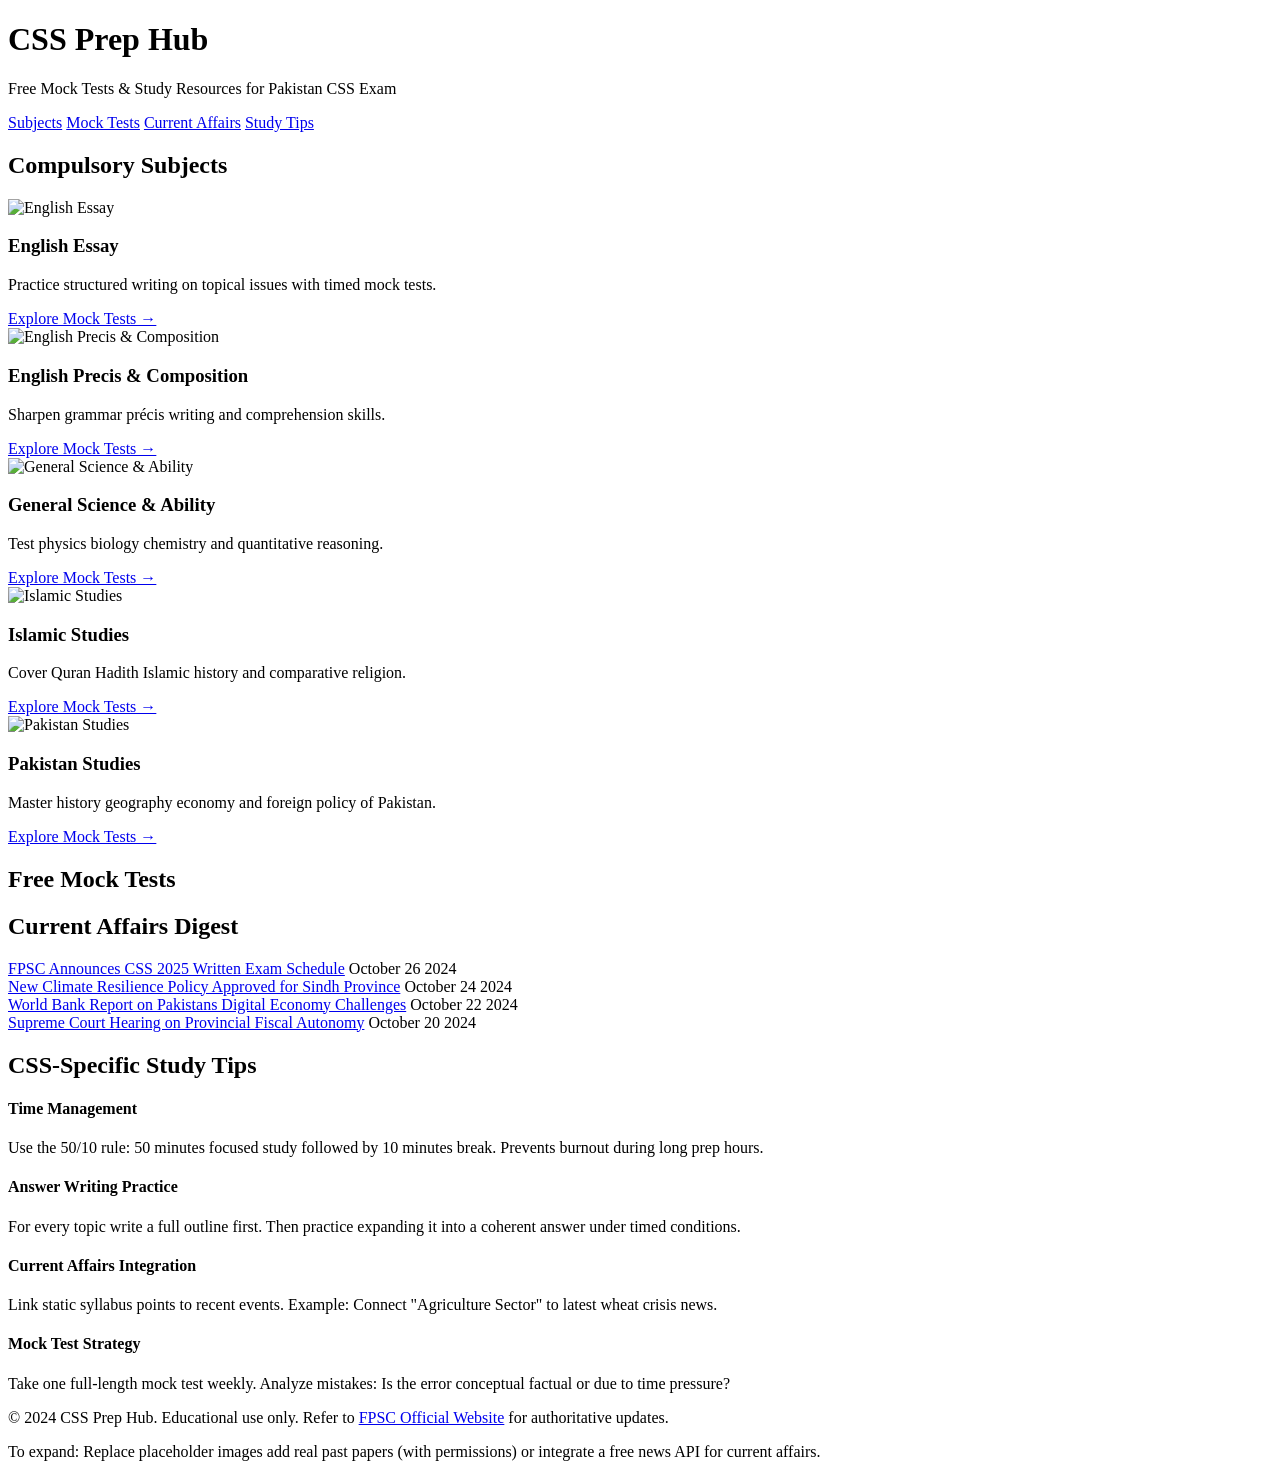
==== index.html @ 3ff67af5 "Create index.html for CSS Prep Hub website This HTML file serves as the main structure for the CSS P" ====
<!DOCTYPE html>
<html lang="en">
<head>
    <meta charset="UTF-8">
    <meta name="viewport" content="width=device-width initial-scale=1.0">
    <title>CSS Prep Hub - Pakistan</title>
    <link rel="stylesheet" href="css/style.css">
</head>
<body>
    <header>
        <h1>CSS Prep Hub</h1>
        <p>Free Mock Tests & Study Resources for Pakistan CSS Exam</p>
    </header>
    <nav>
        <a href="#subjects" class="active">Subjects</a>
        <a href="#mock-tests">Mock Tests</a>
        <a href="#affairs">Current Affairs</a>
        <a href="#tips">Study Tips</a>
    </nav>
    <main>
        <section id="subjects">
            <h2>Compulsory Subjects</h2>
            <div class="subject-grid">
                <div class="subject-card" data-subject="english-essay">
                    <img src="https://via.placeholder.com/400x180/006600/ffffff?text=English+Essay" alt="English Essay">
                    <div class="subject-card-content">
                        <h3>English Essay</h3>
                        <p>Practice structured writing on topical issues with timed mock tests.</p>
                        <a href="#" class="btn-explore">Explore Mock Tests →</a>
                    </div>
                </div>
                <div class="subject-card" data-subject="english-precis">
                    <img src="https://via.placeholder.com/400x180/006600/ffffff?text=English+Precis+%26+Composition" alt="English Precis & Composition">
                    <div class="subject-card-content">
                        <h3>English Precis & Composition</h3>
                        <p>Sharpen grammar précis writing and comprehension skills.</p>
                        <a href="#" class="btn-explore">Explore Mock Tests →</a>
                    </div>
                </div>
                <div class="subject-card" data-subject="gen-science">
                    <img src="https://via.placeholder.com/400x180/006600/ffffff?text=General+Science+%26+Ability" alt="General Science & Ability">
                    <div class="subject-card-content">
                        <h3>General Science & Ability</h3>
                        <p>Test physics biology chemistry and quantitative reasoning.</p>
                        <a href="#" class="btn-explore">Explore Mock Tests →</a>
                    </div>
                </div>
                <div class="subject-card" data-subject="islamic-studies">
                    <img src="https://via.placeholder.com/400x180/006600/ffffff?text=Islamic+Studies" alt="Islamic Studies">
                    <div class="subject-card-content">
                        <h3>Islamic Studies</h3>
                        <p>Cover Quran Hadith Islamic history and comparative religion.</p>
                        <a href="#" class="btn-explore">Explore Mock Tests →</a>
                    </div>
                </div>
                <div class="subject-card" data-subject="pak-studies">
                    <img src="https://via.placeholder.com/400x180/006600/ffffff?text=Pakistan+Studies" alt="Pakistan Studies">
                    <div class="subject-card-content">
                        <h3>Pakistan Studies</h3>
                        <p>Master history geography economy and foreign policy of Pakistan.</p>
                        <a href="#" class="btn-explore">Explore Mock Tests →</a>
                    </div>
                </div>
            </div>
        </section>

        <section id="mock-tests">
            <h2>Free Mock Tests</h2>
            <div id="test-container">
                <!-- Test interface will load here via JavaScript -->
            </div>
        </section>

        <section id="affairs">
            <h2>Current Affairs Digest</h2>
            <div class="news-feed">
                <div class="news-item">
                    <a href="#" target="_blank" rel="noopener">FPSC Announces CSS 2025 Written Exam Schedule</a>
                    <time datetime="2024-10-26">October 26 2024</time>
                </div>
                <div class="news-item">
                    <a href="#" target="_blank" rel="noopener">New Climate Resilience Policy Approved for Sindh Province</a>
                    <time datetime="2024-10-24">October 24 2024</time>
                </div>
                <div class="news-item">
                    <a href="#" target="_blank" rel="noopener">World Bank Report on Pakistans Digital Economy Challenges</a>
                    <time datetime="2024-10-22">October 22 2024</time>
                </div>
                <div class="news-item">
                    <a href="#" target="_blank" rel="noopener">Supreme Court Hearing on Provincial Fiscal Autonomy</a>
                    <time datetime="2024-10-20">October 20 2024</time>
                </div>
            </div>
        </section>

        <section id="tips">
            <h2>CSS-Specific Study Tips</h2>
            <div class="tips-grid">
                <div class="tip-card">
                    <h4>Time Management</h4>
                    <p>Use the 50/10 rule: 50 minutes focused study followed by 10 minutes break. Prevents burnout during long prep hours.</p>
                </div>
                <div class="tip-card">
                    <h4>Answer Writing Practice</h4>
                    <p>For every topic write a full outline first. Then practice expanding it into a coherent answer under timed conditions.</p>
                </div>
                <div class="tip-card">
                    <h4>Current Affairs Integration</h4>
                    <p>Link static syllabus points to recent events. Example: Connect "Agriculture Sector" to latest wheat crisis news.</p>
                </div>
                <div class="tip-card">
                    <h4>Mock Test Strategy</h4>
                    <p>Take one full-length mock test weekly. Analyze mistakes: Is the error conceptual factual or due to time pressure?</p>
                </div>
            </div>
        </section>
    </main>
    <footer>
        <p>&copy; 2024 CSS Prep Hub. Educational use only. Refer to <a href="https://www.fpsc.gov.pk" target="_blank" rel="noopener">FPSC Official Website</a> for authoritative updates.</p>
        <p>To expand: Replace placeholder images add real past papers (with permissions) or integrate a free news API for current affairs.</p>
    </footer>
    <script src="js/script.js"></script>
</body>
</html>
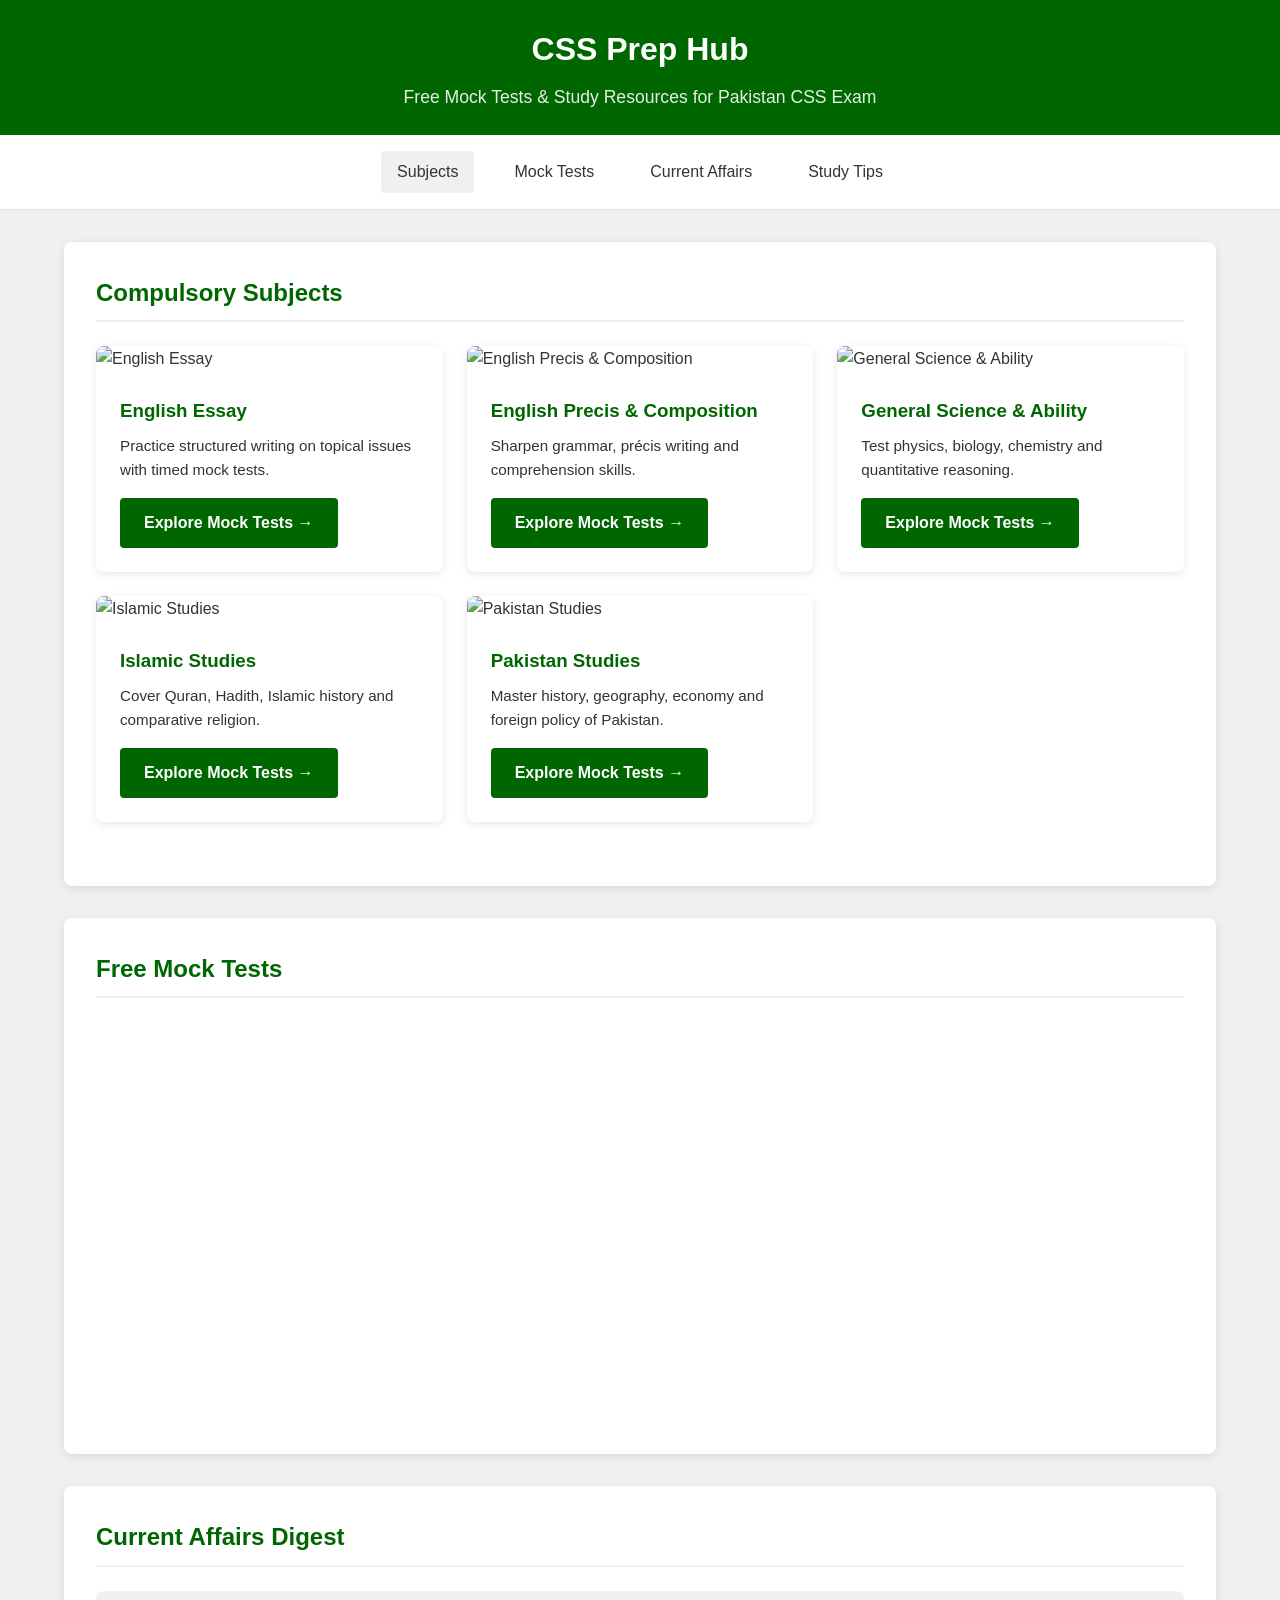
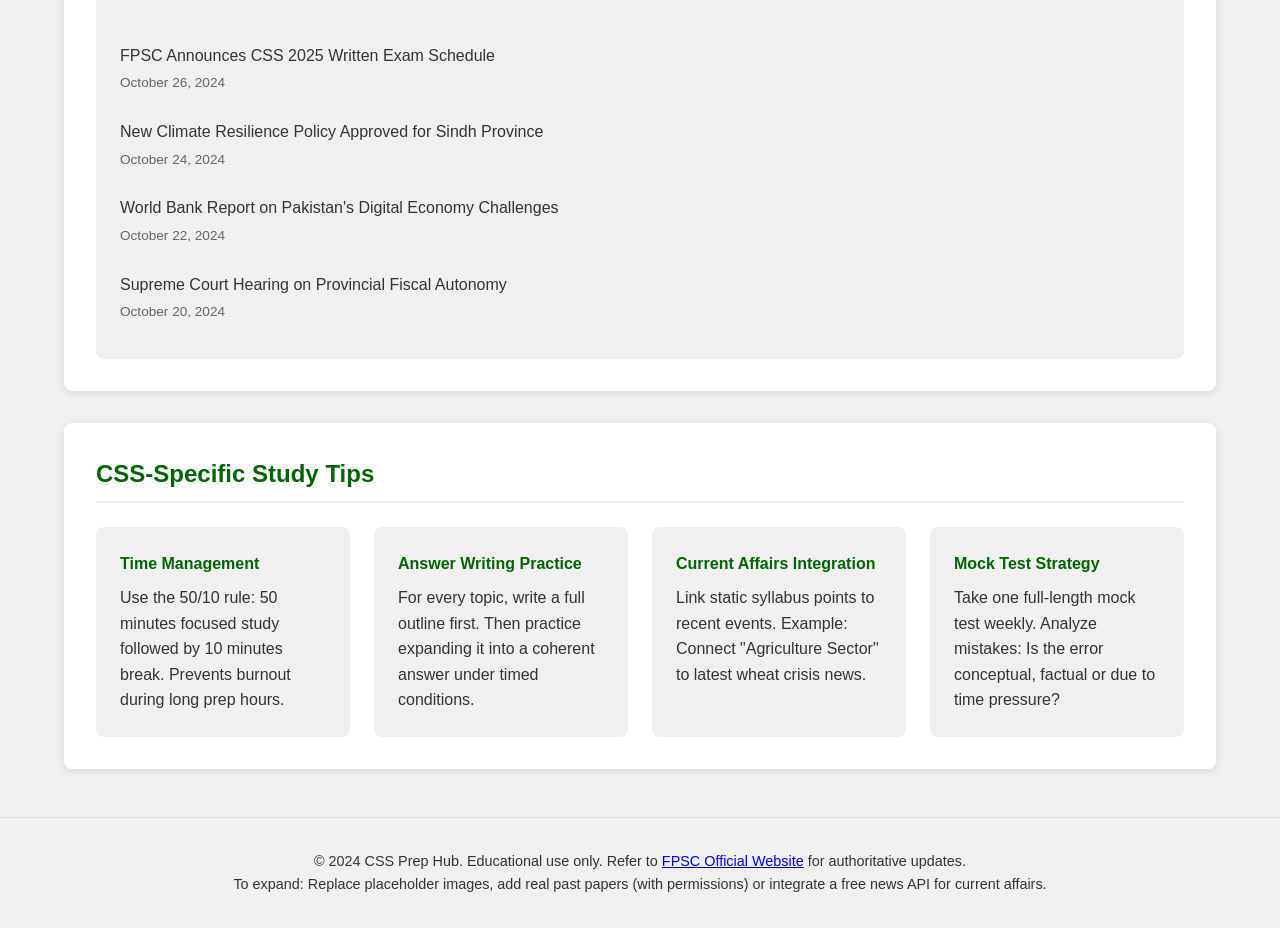
==== commit f43c9d53: "Fix HTML syntax and file paths" ====
--- a/index.html
+++ b/index.html
@@ -1,124 +1,126 @@
-<!DOCTYPE html>
-<html lang="en">
-<head>
-    <meta charset="UTF-8">
-    <meta name="viewport" content="width=device-width initial-scale=1.0">
-    <title>CSS Prep Hub - Pakistan</title>
-    <link rel="stylesheet" href="css/style.css">
-</head>
-<body>
-    <header>
-        <h1>CSS Prep Hub</h1>
-        <p>Free Mock Tests & Study Resources for Pakistan CSS Exam</p>
-    </header>
-    <nav>
-        <a href="#subjects" class="active">Subjects</a>
-        <a href="#mock-tests">Mock Tests</a>
-        <a href="#affairs">Current Affairs</a>
-        <a href="#tips">Study Tips</a>
-    </nav>
-    <main>
-        <section id="subjects">
-            <h2>Compulsory Subjects</h2>
-            <div class="subject-grid">
-                <div class="subject-card" data-subject="english-essay">
-                    <img src="https://via.placeholder.com/400x180/006600/ffffff?text=English+Essay" alt="English Essay">
-                    <div class="subject-card-content">
-                        <h3>English Essay</h3>
-                        <p>Practice structured writing on topical issues with timed mock tests.</p>
-                        <a href="#" class="btn-explore">Explore Mock Tests →</a>
-                    </div>
-                </div>
-                <div class="subject-card" data-subject="english-precis">
-                    <img src="https://via.placeholder.com/400x180/006600/ffffff?text=English+Precis+%26+Composition" alt="English Precis & Composition">
-                    <div class="subject-card-content">
-                        <h3>English Precis & Composition</h3>
-                        <p>Sharpen grammar précis writing and comprehension skills.</p>
-                        <a href="#" class="btn-explore">Explore Mock Tests →</a>
-                    </div>
-                </div>
-                <div class="subject-card" data-subject="gen-science">
-                    <img src="https://via.placeholder.com/400x180/006600/ffffff?text=General+Science+%26+Ability" alt="General Science & Ability">
-                    <div class="subject-card-content">
-                        <h3>General Science & Ability</h3>
-                        <p>Test physics biology chemistry and quantitative reasoning.</p>
-                        <a href="#" class="btn-explore">Explore Mock Tests →</a>
-                    </div>
-                </div>
-                <div class="subject-card" data-subject="islamic-studies">
-                    <img src="https://via.placeholder.com/400x180/006600/ffffff?text=Islamic+Studies" alt="Islamic Studies">
-                    <div class="subject-card-content">
-                        <h3>Islamic Studies</h3>
-                        <p>Cover Quran Hadith Islamic history and comparative religion.</p>
-                        <a href="#" class="btn-explore">Explore Mock Tests →</a>
-                    </div>
-                </div>
-                <div class="subject-card" data-subject="pak-studies">
-                    <img src="https://via.placeholder.com/400x180/006600/ffffff?text=Pakistan+Studies" alt="Pakistan Studies">
-                    <div class="subject-card-content">
-                        <h3>Pakistan Studies</h3>
-                        <p>Master history geography economy and foreign policy of Pakistan.</p>
-                        <a href="#" class="btn-explore">Explore Mock Tests →</a>
-                    </div>
-                </div>
-            </div>
-        </section>
-
-        <section id="mock-tests">
-            <h2>Free Mock Tests</h2>
-            <div id="test-container">
-                <!-- Test interface will load here via JavaScript -->
-            </div>
-        </section>
-
-        <section id="affairs">
-            <h2>Current Affairs Digest</h2>
-            <div class="news-feed">
-                <div class="news-item">
-                    <a href="#" target="_blank" rel="noopener">FPSC Announces CSS 2025 Written Exam Schedule</a>
-                    <time datetime="2024-10-26">October 26 2024</time>
-                </div>
-                <div class="news-item">
-                    <a href="#" target="_blank" rel="noopener">New Climate Resilience Policy Approved for Sindh Province</a>
-                    <time datetime="2024-10-24">October 24 2024</time>
-                </div>
-                <div class="news-item">
-                    <a href="#" target="_blank" rel="noopener">World Bank Report on Pakistans Digital Economy Challenges</a>
-                    <time datetime="2024-10-22">October 22 2024</time>
-                </div>
-                <div class="news-item">
-                    <a href="#" target="_blank" rel="noopener">Supreme Court Hearing on Provincial Fiscal Autonomy</a>
-                    <time datetime="2024-10-20">October 20 2024</time>
-                </div>
-            </div>
-        </section>
-
-        <section id="tips">
-            <h2>CSS-Specific Study Tips</h2>
-            <div class="tips-grid">
-                <div class="tip-card">
-                    <h4>Time Management</h4>
-                    <p>Use the 50/10 rule: 50 minutes focused study followed by 10 minutes break. Prevents burnout during long prep hours.</p>
-                </div>
-                <div class="tip-card">
-                    <h4>Answer Writing Practice</h4>
-                    <p>For every topic write a full outline first. Then practice expanding it into a coherent answer under timed conditions.</p>
-                </div>
-                <div class="tip-card">
-                    <h4>Current Affairs Integration</h4>
-                    <p>Link static syllabus points to recent events. Example: Connect "Agriculture Sector" to latest wheat crisis news.</p>
-                </div>
-                <div class="tip-card">
-                    <h4>Mock Test Strategy</h4>
-                    <p>Take one full-length mock test weekly. Analyze mistakes: Is the error conceptual factual or due to time pressure?</p>
-                </div>
-            </div>
-        </section>
-    </main>
-    <footer>
-        <p>&copy; 2024 CSS Prep Hub. Educational use only. Refer to <a href="https://www.fpsc.gov.pk" target="_blank" rel="noopener">FPSC Official Website</a> for authoritative updates.</p>
-        <p>To expand: Replace placeholder images add real past papers (with permissions) or integrate a free news API for current affairs.</p>
-    </footer>
-    <script src="js/script.js"></script>
-</body>
-</html>
+<!DOCTYPE html>
+<html lang="en">
+<head>
+    <meta charset="UTF-8">
+    <meta name="viewport" content="width=device-width, initial-scale=1.0">
+    <title>CSS Prep Hub - Pakistan</title>
+    <link rel="stylesheet" href="style.css">
+</head>
+<body>
+    <header>
+        <h1>CSS Prep Hub</h1>
+        <p>Free Mock Tests & Study Resources for Pakistan CSS Exam</p>
+    </header>
+    <nav>
+        <a href="#subjects" class="active">Subjects</a>
+        <a href="#mock-tests">Mock Tests</a>
+        <a href="#affairs">Current Affairs</a>
+        <a href="#tips">Study Tips</a>
+    </nav>
+    <main>
+        <section id="subjects" class="feature-section">
+            <h2>Compulsory Subjects</h2>
+            <div class="subject-grid">
+                <div class="subject-card" data-subject="english-essay">
+                    <img src="https://via.placeholder.com/400x180/006600/ffffff?text=English+Essay" alt="English Essay">
+                    <div class="subject-card-content">
+                        <h3>English Essay</h3>
+                        <p>Practice structured writing on topical issues with timed mock tests.</p>
+                        <a href="#" class="btn-explore">Explore Mock Tests →</a>
+                    </div>
+                </div>
+                <div class="subject-card" data-subject="english-precis">
+                    <img src="https://via.placeholder.com/400x180/006600/ffffff?text=English+Precis+%26+Composition" alt="English Precis & Composition">
+                    <div class="subject-card-content">
+                        <h3>English Precis & Composition</h3>
+                        <p>Sharpen grammar, précis writing and comprehension skills.</p>
+                        <a href="#" class="btn-explore">Explore Mock Tests →</a>
+                    </div>
+                </div>
+                <div class="subject-card" data-subject="gen-science">
+                    <img src="https://via.placeholder.com/400x180/006600/ffffff?text=General+Science+%26+Ability" alt="General Science & Ability">
+                    <div class="subject-card-content">
+                        <h3>General Science & Ability</h3>
+                        <p>Test physics, biology, chemistry and quantitative reasoning.</p>
+                        <a href="#" class="btn-explore">Explore Mock Tests →</a>
+                    </div>
+                </div>
+                <div class="subject-card" data-subject="islamic-studies">
+                    <img src="https://via.placeholder.com/400x180/006600/ffffff?text=Islamic+Studies" alt="Islamic Studies">
+                    <div class="subject-card-content">
+                        <h3>Islamic Studies</h3>
+                        <p>Cover Quran, Hadith, Islamic history and comparative religion.</p>
+                        <a href="#" class="btn-explore">Explore Mock Tests →</a>
+                    </div>
+                </div>
+                <div class="subject-card" data-subject="pak-studies">
+                    <img src="https://via.placeholder.com/400x180/006600/ffffff?text=Pakistan+Studies" alt="Pakistan Studies">
+                    <div class="subject-card-content">
+                        <h3>Pakistan Studies</h3>
+                        <p>Master history, geography, economy and foreign policy of Pakistan.</p>
+                        <a href="#" class="btn-explore">Explore Mock Tests →</a>
+                    </div>
+                </div>
+            </div>
+        </section>
+
+        <section id="mock-tests" class="feature-section">
+            <h2>Free Mock Tests</h2>
+            <div id="test-container">
+                <!-- Test interface will load here via JavaScript -->
+            </div>
+        </section>
+
+        <section id="affairs" class="feature-section">
+            <h2>Current Affairs Digest</h2>
+            <div class="current-affairs">
+                <div class="news-feed">
+                    <div class="news-item">
+                        <a href="#" target="_blank" rel="noopener">FPSC Announces CSS 2025 Written Exam Schedule</a>
+                        <time datetime="2024-10-26">October 26, 2024</time>
+                    </div>
+                    <div class="news-item">
+                        <a href="#" target="_blank" rel="noopener">New Climate Resilience Policy Approved for Sindh Province</a>
+                        <time datetime="2024-10-24">October 24, 2024</time>
+                    </div>
+                    <div class="news-item">
+                        <a href="#" target="_blank" rel="noopener">World Bank Report on Pakistan's Digital Economy Challenges</a>
+                        <time datetime="2024-10-22">October 22, 2024</time>
+                    </div>
+                    <div class="news-item">
+                        <a href="#" target="_blank" rel="noopener">Supreme Court Hearing on Provincial Fiscal Autonomy</a>
+                        <time datetime="2024-10-20">October 20, 2024</time>
+                    </div>
+                </div>
+            </div>
+        </section>
+
+        <section id="tips" class="feature-section">
+            <h2>CSS-Specific Study Tips</h2>
+            <div class="tips-grid">
+                <div class="tip-card">
+                    <h4>Time Management</h4>
+                    <p>Use the 50/10 rule: 50 minutes focused study followed by 10 minutes break. Prevents burnout during long prep hours.</p>
+                </div>
+                <div class="tip-card">
+                    <h4>Answer Writing Practice</h4>
+                    <p>For every topic, write a full outline first. Then practice expanding it into a coherent answer under timed conditions.</p>
+                </div>
+                <div class="tip-card">
+                    <h4>Current Affairs Integration</h4>
+                    <p>Link static syllabus points to recent events. Example: Connect "Agriculture Sector" to latest wheat crisis news.</p>
+                </div>
+                <div class="tip-card">
+                    <h4>Mock Test Strategy</h4>
+                    <p>Take one full-length mock test weekly. Analyze mistakes: Is the error conceptual, factual or due to time pressure?</p>
+                </div>
+            </div>
+        </section>
+    </main>
+    <footer>
+        <p>&copy; 2024 CSS Prep Hub. Educational use only. Refer to <a href="https://www.fpsc.gov.pk" target="_blank" rel="noopener">FPSC Official Website</a> for authoritative updates.</p>
+        <p>To expand: Replace placeholder images, add real past papers (with permissions) or integrate a free news API for current affairs.</p>
+    </footer>
+    <script src="script.js"></script>
+</body>
+</html>
--- a/style.css
+++ b/style.css
@@ -0,0 +1,286 @@
+:root {
+    --pak-green: #006600;
+    --pak-white: #ffffff;
+    --pak-gray: #f0f0f0;
+    --pak-dark: #333333;
+    --pak-accent: #ffcc00;
+    --pak-light-gray: #e0e0e0;
+}
+
+* {
+    margin: 0;
+    padding: 0;
+    box-sizing: border-box;
+    font-family: 'Segoe UI', Tahoma, Geneva, Verdana, sans-serif;
+}
+
+body {
+    background-color: var(--pak-gray);
+    color: var(--pak-dark);
+    line-height: 1.6;
+}
+
+header {
+    background-color: var(--pak-green);
+    color: var(--pak-white);
+    padding: 1.5rem;
+    text-align: center;
+    box-shadow: 0 2px 5px rgba(0, 0, 0, 0.1);
+}
+
+header h1 {
+    font-size: 2rem;
+    margin-bottom: 0.5rem;
+}
+
+header p {
+    font-size: 1.1rem;
+    opacity: 0.9;
+}
+
+nav {
+    background-color: var(--pak-white);
+    padding: 1rem;
+    display: flex;
+    justify-content: center;
+    gap: 1.5rem;
+    border-bottom: 1px solid var(--pak-light-gray);
+    position: sticky;
+    top: 0;
+    z-index: 100;
+}
+
+nav a {
+    color: var(--pak-dark);
+    text-decoration: none;
+    font-weight: 500;
+    padding: 0.5rem 1rem;
+    border-radius: 4px;
+    transition: background 0.3s;
+}
+
+nav a:hover,
+nav a.active {
+    background-color: var(--pak-gray);
+}
+
+main {
+    max-width: 1200px;
+    margin: 2rem auto;
+    padding: 0 1.5rem;
+}
+
+.subject-grid {
+    display: grid;
+    grid-template-columns: repeat(auto-fill, minmax(280px, 1fr));
+    gap: 1.5rem;
+    margin-bottom: 2rem;
+}
+
+.subject-card {
+    background: var(--pak-white);
+    border-radius: 8px;
+    box-shadow: 0 2px 8px rgba(0, 0, 0, 0.1);
+    overflow: hidden;
+    transition: transform 0.3s, box-shadow 0.3s;
+}
+
+.subject-card:hover {
+    transform: translateY(-5px);
+    box-shadow: 0 4px 12px rgba(0, 0, 0, 0.15);
+}
+
+.subject-card img {
+    width: 100%;
+    height: 180px;
+    object-fit: cover;
+}
+
+.subject-card-content {
+    padding: 1.5rem;
+}
+
+.subject-card-content h3 {
+    color: var(--pak-green);
+    margin-bottom: 0.5rem;
+}
+
+.subject-card-content p {
+    color: var(--pak-dark);
+    font-size: 0.95rem;
+    margin-bottom: 1rem;
+    min-height: 48px;
+}
+
+.btn-explore {
+    display: inline-block;
+    background: var(--pak-green);
+    color: var(--pak-white);
+    padding: 0.75rem 1.5rem;
+    border-radius: 4px;
+    text-decoration: none;
+    font-weight: 600;
+    transition: background 0.3s;
+}
+
+.btn-explore:hover {
+    background: #004d00;
+}
+
+.feature-section {
+    background: var(--pak-white);
+    border-radius: 8px;
+    padding: 2rem;
+    margin-bottom: 2rem;
+    box-shadow: 0 2px 8px rgba(0, 0, 0, 0.1);
+}
+
+.feature-section h2 {
+    color: var(--pak-green);
+    margin-bottom: 1.5rem;
+    padding-bottom: 0.5rem;
+    border-bottom: 2px solid var(--pak-gray);
+}
+
+#test-container {
+    margin-top: 1.5rem;
+    min-height: 400px;
+}
+
+.timer-display {
+    font-size: 2.5rem;
+    font-weight: bold;
+    color: var(--pak-green);
+    text-align: center;
+    margin: 1rem 0;
+    min-height: 3rem;
+}
+
+.paper-controls {
+    display: flex;
+    justify-content: center;
+    gap: 1rem;
+    flex-wrap: wrap;
+    margin-top: 1rem;
+}
+
+.paper-controls button {
+    background: var(--pak-green);
+    color: var(--pak-white);
+    border: none;
+    padding: 0.75rem 1.5rem;
+    border-radius: 4px;
+    cursor: pointer;
+    font-weight: 600;
+    transition: background 0.3s;
+}
+
+.paper-controls button:hover:not(:disabled) {
+    background: #004d00;
+}
+
+.paper-controls button:disabled {
+    background: #cccccc;
+    cursor: not-allowed;
+}
+
+#essay-area {
+    margin-top: 1.5rem;
+    display: none;
+}
+
+#essay-input {
+    width: 100%;
+    padding: 1rem;
+    border: 1px solid var(--pak-light-gray);
+    border-radius: 4px;
+    font-size: 1rem;
+    min-height: 150px;
+    resize: vertical;
+}
+
+#word-count {
+    text-align: right;
+    margin-top: 0.5rem;
+    font-size: 0.9rem;
+    color: #666;
+}
+
+.current-affairs {
+    background: var(--pak-gray);
+    padding: 1.5rem;
+    border-radius: 8px;
+    margin-top: 1rem;
+}
+
+.news-feed {
+    margin-top: 1rem;
+}
+
+.news-item {
+    padding: 0.75rem 0;
+    border-bottom: 1px solid #eee;
+}
+
+.news-item:last-child {
+    border-bottom: none;
+}
+
+.news-item a {
+    color: var(--pak-dark);
+    text-decoration: none;
+}
+
+.news-item a:hover {
+    text-decoration: underline;
+}
+
+.news-item time {
+    display: block;
+    font-size: 0.85rem;
+    color: #666;
+    margin-top: 0.25rem;
+}
+
+.tips-grid {
+    display: grid;
+    grid-template-columns: repeat(auto-fill, minmax(250px, 1fr));
+    gap: 1.5rem;
+    margin-top: 1.5rem;
+}
+
+.tip-card {
+    background: var(--pak-gray);
+    padding: 1.5rem;
+    border-radius: 8px;
+}
+
+.tip-card h4 {
+    color: var(--pak-green);
+    margin-bottom: 0.5rem;
+}
+
+footer {
+    text-align: center;
+    padding: 2rem;
+    color: var(--pak-dark);
+    font-size: 0.9rem;
+    border-top: 1px solid var(--pak-light-gray);
+    margin-top: 3rem;
+}
+
+@media (max-width: 768px) {
+    nav {
+        flex-wrap: wrap;
+    }
+    nav a {
+        flex: 1 1 120px;
+        text-align: center;
+    }
+    .subject-grid {
+        grid-template-columns: 1fr;
+    }
+    .tips-grid {
+        grid-template-columns: 1fr;
+    }
+}
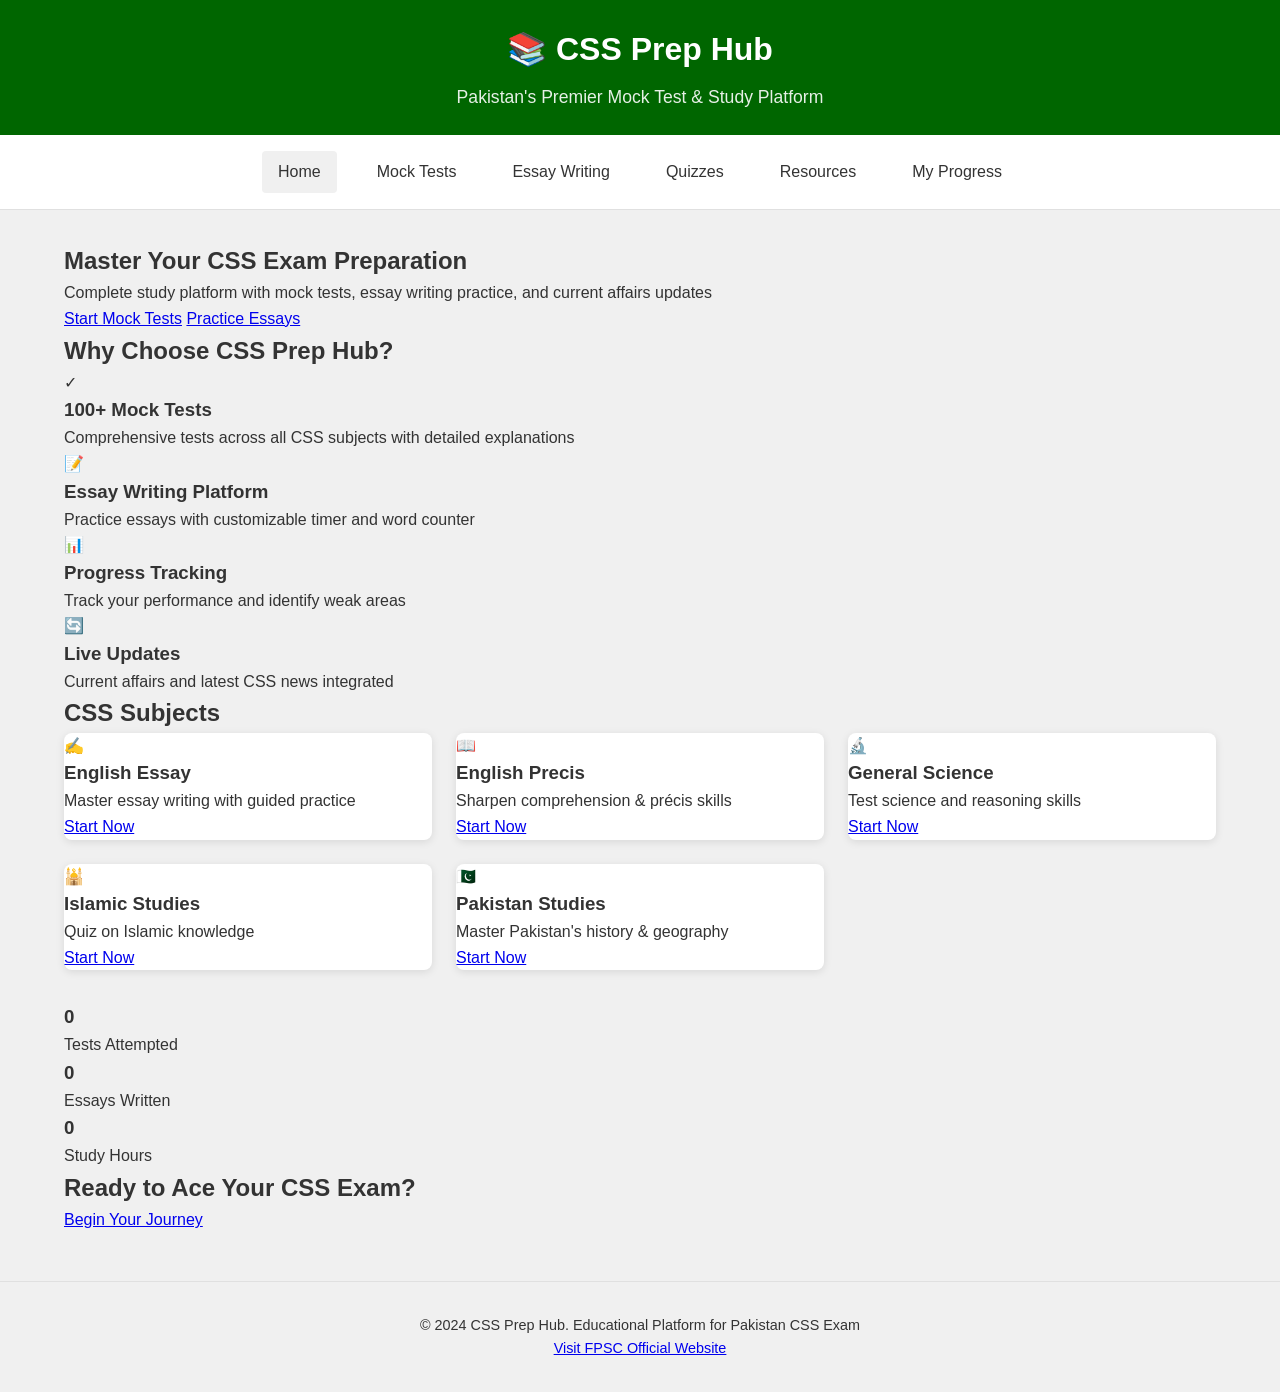
==== commit b8c61737: "Refactor to professional multi-page home page with new navigation" ====
--- a/index.html
+++ b/index.html
@@ -8,119 +8,126 @@
 </head>
 <body>
     <header>
-        <h1>CSS Prep Hub</h1>
-        <p>Free Mock Tests & Study Resources for Pakistan CSS Exam</p>
+        <div class="header-container">
+            <h1>📚 CSS Prep Hub</h1>
+            <p>Pakistan's Premier Mock Test & Study Platform</p>
+        </div>
     </header>
+
     <nav>
-        <a href="#subjects" class="active">Subjects</a>
-        <a href="#mock-tests">Mock Tests</a>
-        <a href="#affairs">Current Affairs</a>
-        <a href="#tips">Study Tips</a>
+        <a href="index.html" class="active">Home</a>
+        <a href="mock-tests.html">Mock Tests</a>
+        <a href="essay-writing.html">Essay Writing</a>
+        <a href="quiz.html">Quizzes</a>
+        <a href="resources.html">Resources</a>
+        <a href="history.html">My Progress</a>
     </nav>
+
     <main>
-        <section id="subjects" class="feature-section">
-            <h2>Compulsory Subjects</h2>
-            <div class="subject-grid">
-                <div class="subject-card" data-subject="english-essay">
-                    <img src="https://via.placeholder.com/400x180/006600/ffffff?text=English+Essay" alt="English Essay">
-                    <div class="subject-card-content">
-                        <h3>English Essay</h3>
-                        <p>Practice structured writing on topical issues with timed mock tests.</p>
-                        <a href="#" class="btn-explore">Explore Mock Tests →</a>
-                    </div>
-                </div>
-                <div class="subject-card" data-subject="english-precis">
-                    <img src="https://via.placeholder.com/400x180/006600/ffffff?text=English+Precis+%26+Composition" alt="English Precis & Composition">
-                    <div class="subject-card-content">
-                        <h3>English Precis & Composition</h3>
-                        <p>Sharpen grammar, précis writing and comprehension skills.</p>
-                        <a href="#" class="btn-explore">Explore Mock Tests →</a>
-                    </div>
-                </div>
-                <div class="subject-card" data-subject="gen-science">
-                    <img src="https://via.placeholder.com/400x180/006600/ffffff?text=General+Science+%26+Ability" alt="General Science & Ability">
-                    <div class="subject-card-content">
-                        <h3>General Science & Ability</h3>
-                        <p>Test physics, biology, chemistry and quantitative reasoning.</p>
-                        <a href="#" class="btn-explore">Explore Mock Tests →</a>
-                    </div>
-                </div>
-                <div class="subject-card" data-subject="islamic-studies">
-                    <img src="https://via.placeholder.com/400x180/006600/ffffff?text=Islamic+Studies" alt="Islamic Studies">
-                    <div class="subject-card-content">
-                        <h3>Islamic Studies</h3>
-                        <p>Cover Quran, Hadith, Islamic history and comparative religion.</p>
-                        <a href="#" class="btn-explore">Explore Mock Tests →</a>
-                    </div>
-                </div>
-                <div class="subject-card" data-subject="pak-studies">
-                    <img src="https://via.placeholder.com/400x180/006600/ffffff?text=Pakistan+Studies" alt="Pakistan Studies">
-                    <div class="subject-card-content">
-                        <h3>Pakistan Studies</h3>
-                        <p>Master history, geography, economy and foreign policy of Pakistan.</p>
-                        <a href="#" class="btn-explore">Explore Mock Tests →</a>
-                    </div>
+        <!-- Hero Section -->
+        <section class="hero-section">
+            <div class="hero-content">
+                <h2>Master Your CSS Exam Preparation</h2>
+                <p>Complete study platform with mock tests, essay writing practice, and current affairs updates</p>
+                <div class="hero-buttons">
+                    <a href="mock-tests.html" class="btn-primary">Start Mock Tests</a>
+                    <a href="essay-writing.html" class="btn-secondary">Practice Essays</a>
                 </div>
             </div>
         </section>
 
-        <section id="mock-tests" class="feature-section">
-            <h2>Free Mock Tests</h2>
-            <div id="test-container">
-                <!-- Test interface will load here via JavaScript -->
-            </div>
-        </section>
-
-        <section id="affairs" class="feature-section">
-            <h2>Current Affairs Digest</h2>
-            <div class="current-affairs">
-                <div class="news-feed">
-                    <div class="news-item">
-                        <a href="#" target="_blank" rel="noopener">FPSC Announces CSS 2025 Written Exam Schedule</a>
-                        <time datetime="2024-10-26">October 26, 2024</time>
-                    </div>
-                    <div class="news-item">
-                        <a href="#" target="_blank" rel="noopener">New Climate Resilience Policy Approved for Sindh Province</a>
-                        <time datetime="2024-10-24">October 24, 2024</time>
-                    </div>
-                    <div class="news-item">
-                        <a href="#" target="_blank" rel="noopener">World Bank Report on Pakistan's Digital Economy Challenges</a>
-                        <time datetime="2024-10-22">October 22, 2024</time>
-                    </div>
-                    <div class="news-item">
-                        <a href="#" target="_blank" rel="noopener">Supreme Court Hearing on Provincial Fiscal Autonomy</a>
-                        <time datetime="2024-10-20">October 20, 2024</time>
-                    </div>
+        <!-- Features Section -->
+        <section class="features-section">
+            <h2>Why Choose CSS Prep Hub?</h2>
+            <div class="features-grid">
+                <div class="feature-card">
+                    <div class="feature-icon">✓</div>
+                    <h3>100+ Mock Tests</h3>
+                    <p>Comprehensive tests across all CSS subjects with detailed explanations</p>
+                </div>
+                <div class="feature-card">
+                    <div class="feature-icon">📝</div>
+                    <h3>Essay Writing Platform</h3>
+                    <p>Practice essays with customizable timer and word counter</p>
+                </div>
+                <div class="feature-card">
+                    <div class="feature-icon">📊</div>
+                    <h3>Progress Tracking</h3>
+                    <p>Track your performance and identify weak areas</p>
+                </div>
+                <div class="feature-card">
+                    <div class="feature-icon">🔄</div>
+                    <h3>Live Updates</h3>
+                    <p>Current affairs and latest CSS news integrated</p>
                 </div>
             </div>
         </section>
 
-        <section id="tips" class="feature-section">
-            <h2>CSS-Specific Study Tips</h2>
-            <div class="tips-grid">
-                <div class="tip-card">
-                    <h4>Time Management</h4>
-                    <p>Use the 50/10 rule: 50 minutes focused study followed by 10 minutes break. Prevents burnout during long prep hours.</p>
+        <!-- Subjects Section -->
+        <section class="subjects-section">
+            <h2>CSS Subjects</h2>
+            <div class="subject-grid">
+                <div class="subject-card" data-subject="english-essay">
+                    <div class="subject-icon">✍️</div>
+                    <h3>English Essay</h3>
+                    <p>Master essay writing with guided practice</p>
+                    <a href="essay-writing.html?subject=english-essay" class="btn-card">Start Now</a>
                 </div>
-                <div class="tip-card">
-                    <h4>Answer Writing Practice</h4>
-                    <p>For every topic, write a full outline first. Then practice expanding it into a coherent answer under timed conditions.</p>
+                <div class="subject-card" data-subject="english-precis">
+                    <div class="subject-icon">📖</div>
+                    <h3>English Precis</h3>
+                    <p>Sharpen comprehension & précis skills</p>
+                    <a href="mock-tests.html?subject=english-precis" class="btn-card">Start Now</a>
                 </div>
-                <div class="tip-card">
-                    <h4>Current Affairs Integration</h4>
-                    <p>Link static syllabus points to recent events. Example: Connect "Agriculture Sector" to latest wheat crisis news.</p>
+                <div class="subject-card" data-subject="gen-science">
+                    <div class="subject-icon">🔬</div>
+                    <h3>General Science</h3>
+                    <p>Test science and reasoning skills</p>
+                    <a href="quiz.html?subject=gen-science" class="btn-card">Start Now</a>
                 </div>
-                <div class="tip-card">
-                    <h4>Mock Test Strategy</h4>
-                    <p>Take one full-length mock test weekly. Analyze mistakes: Is the error conceptual, factual or due to time pressure?</p>
+                <div class="subject-card" data-subject="islamic-studies">
+                    <div class="subject-icon">🕌</div>
+                    <h3>Islamic Studies</h3>
+                    <p>Quiz on Islamic knowledge</p>
+                    <a href="quiz.html?subject=islamic-studies" class="btn-card">Start Now</a>
+                </div>
+                <div class="subject-card" data-subject="pak-studies">
+                    <div class="subject-icon">🇵🇰</div>
+                    <h3>Pakistan Studies</h3>
+                    <p>Master Pakistan's history & geography</p>
+                    <a href="quiz.html?subject=pak-studies" class="btn-card">Start Now</a>
                 </div>
             </div>
         </section>
+
+        <!-- Stats Section -->
+        <section class="stats-section">
+            <div class="stat-card">
+                <h3 id="stat-attempts">0</h3>
+                <p>Tests Attempted</p>
+            </div>
+            <div class="stat-card">
+                <h3 id="stat-essays">0</h3>
+                <p>Essays Written</p>
+            </div>
+            <div class="stat-card">
+                <h3 id="stat-hours">0</h3>
+                <p>Study Hours</p>
+            </div>
+        </section>
+
+        <!-- CTA Section -->
+        <section class="cta-section">
+            <h2>Ready to Ace Your CSS Exam?</h2>
+            <a href="mock-tests.html" class="btn-primary">Begin Your Journey</a>
+        </section>
     </main>
+
     <footer>
-        <p>&copy; 2024 CSS Prep Hub. Educational use only. Refer to <a href="https://www.fpsc.gov.pk" target="_blank" rel="noopener">FPSC Official Website</a> for authoritative updates.</p>
-        <p>To expand: Replace placeholder images, add real past papers (with permissions) or integrate a free news API for current affairs.</p>
+        <p>&copy; 2024 CSS Prep Hub. Educational Platform for Pakistan CSS Exam</p>
+        <p><a href="https://www.fpsc.gov.pk" target="_blank" rel="noopener">Visit FPSC Official Website</a></p>
     </footer>
-    <script src="script.js"></script>
+
+    <script src="home.js"></script>
 </body>
 </html>
